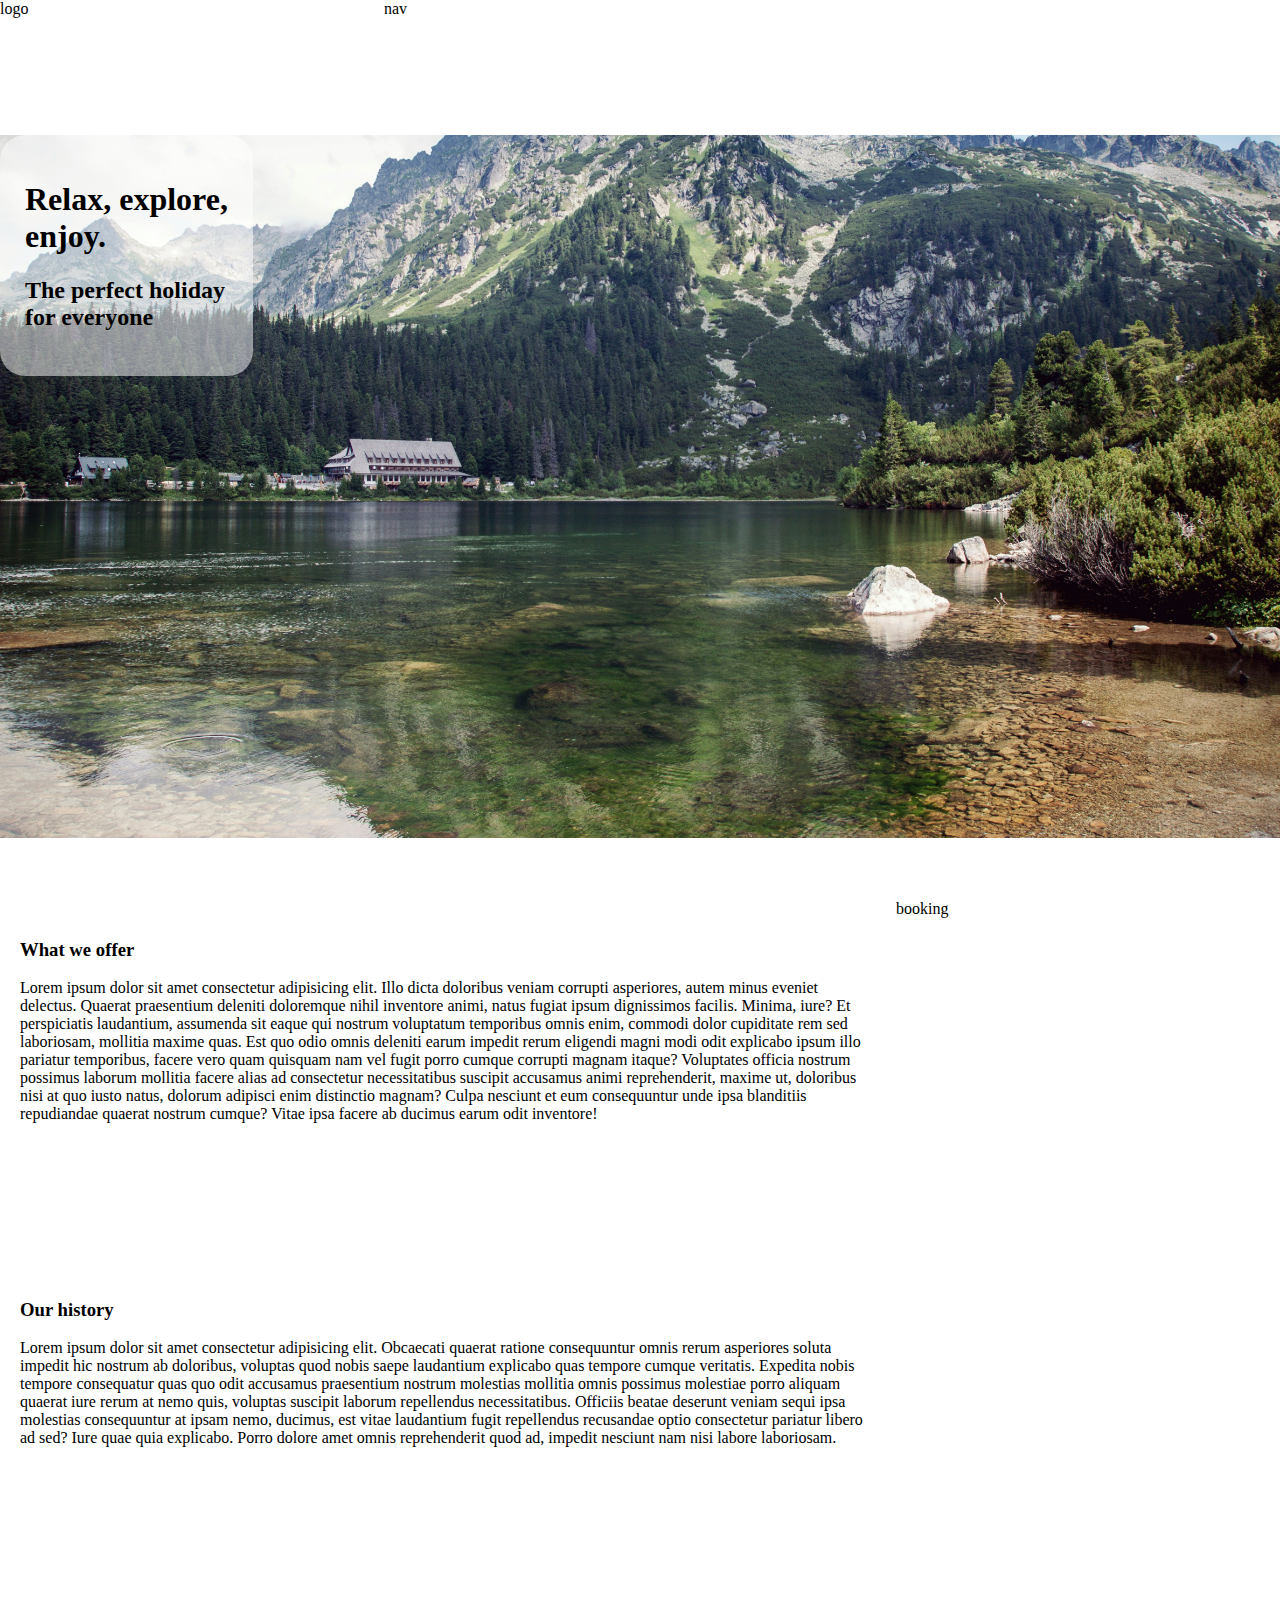
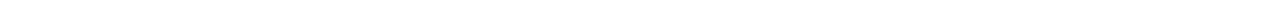
==== index.html @ fcab6490 "vecka 11 lektion" ====
<!DOCTYPE html>
<html lang="en">
<head>
  <meta charset="UTF-8">
  <meta name="viewport" content="width=device-width, initial-scale=1.0">
  <title>Document</title>

  <link rel="stylesheet" href="./css/general.css">
  <link rel="stylesheet" href="./css/index_grid.css">
</head>
<body>
  <main id="grid">
    <header id="hed">
      logo
    </header>

    <nav id="nav">
      nav
    </nav>

    <section id="sec">
      <article>
        <h1>Relax, explore,<br>enjoy.</h1>
        <h2>The perfect holiday<br>for everyone</h2>
      </article>
    </section>

    <article id="ar1">
      <h3>What we offer</h3>
      <p>Lorem ipsum dolor sit amet consectetur adipisicing elit. Illo dicta doloribus veniam corrupti asperiores, autem minus eveniet delectus. Quaerat praesentium deleniti doloremque nihil inventore animi, natus fugiat ipsum dignissimos facilis. Minima, iure? Et perspiciatis laudantium, assumenda sit eaque qui nostrum voluptatum temporibus omnis enim, commodi dolor cupiditate rem sed laboriosam, mollitia maxime quas. Est quo odio omnis deleniti earum impedit rerum eligendi magni modi odit explicabo ipsum illo pariatur temporibus, facere vero quam quisquam nam vel fugit porro cumque corrupti magnam itaque? Voluptates officia nostrum possimus laborum mollitia facere alias ad consectetur necessitatibus suscipit accusamus animi reprehenderit, maxime ut, doloribus nisi at quo iusto natus, dolorum adipisci enim distinctio magnam? Culpa nesciunt et eum consequuntur unde ipsa blanditiis repudiandae quaerat nostrum cumque? Vitae ipsa facere ab ducimus earum odit inventore!</p>
    </article>

    <article id="ar2">
      <h3>Our history</h3>
      <p>Lorem ipsum dolor sit amet consectetur adipisicing elit. Obcaecati quaerat ratione consequuntur omnis rerum asperiores soluta impedit hic nostrum ab doloribus, voluptas quod nobis saepe laudantium explicabo quas tempore cumque veritatis. Expedita nobis tempore consequatur quas quo odit accusamus praesentium nostrum molestias mollitia omnis possimus molestiae porro aliquam quaerat iure rerum at nemo quis, voluptas suscipit laborum repellendus necessitatibus. Officiis beatae deserunt veniam sequi ipsa molestias consequuntur at ipsam nemo, ducimus, est vitae laudantium fugit repellendus recusandae optio consectetur pariatur libero ad sed? Iure quae quia explicabo. Porro dolore amet omnis reprehenderit quod ad, impedit nesciunt nam nisi labore laboriosam.</p>
    </article>

    <aside id="asi">
      booking
    </aside>
  </main>
</body>
</html>
---- css/general.css ----
body {
    margin: 0px;
}

/*Hide scrollbar for IE, Edge and Firefox*/
html {
    -ms-overflow-style: none;/*Internet Explorer and Edge*/
    scrollbar-width: none;/*Firefox*/
}

/*Hide scrollbar for Chrome, Safari and Opera GX*/
html::-webkit-scrollbar {
    display: none;
}

h1 {
    font-size: xx-large;
    font-weight: 800;
}

h2 {
    font-size: x-large;
    font-weight: 600;
}

#hed {
    grid-area: hed;
}

#nav {
    grid-area: nav;
}
---- css/index_grid.css ----
#sec {
    grid-area: sec;
    background: url(../img/home.jpg) no-repeat;    
    background-size: cover;
    background-position: 0px -150px;
}

#sec article {
    width: fit-content;
    height: fit-content;
    padding: 25px;

    background-color: rgba(255, 255, 255, 0.5);
    border-radius: 25px;
}

#ar1 {
    grid-area: ar1;
    padding: 20px;
}

#ar2 {
    grid-area: ar2;
    padding: 20px;
}

#asi {
    grid-area: asi;
}


@media screen and (min-width: 501px) {
    #grid {
        display: grid;
        grid-template-columns: 30vw 1fr 30vw;
        grid-template-rows: 15vh 85vh 40vh 40vh;
        grid-template-areas:
        'hed nav nav'
        'sec sec sec'
        'ar1 ar1 asi'
        'ar2 ar2 asi';
    }
}
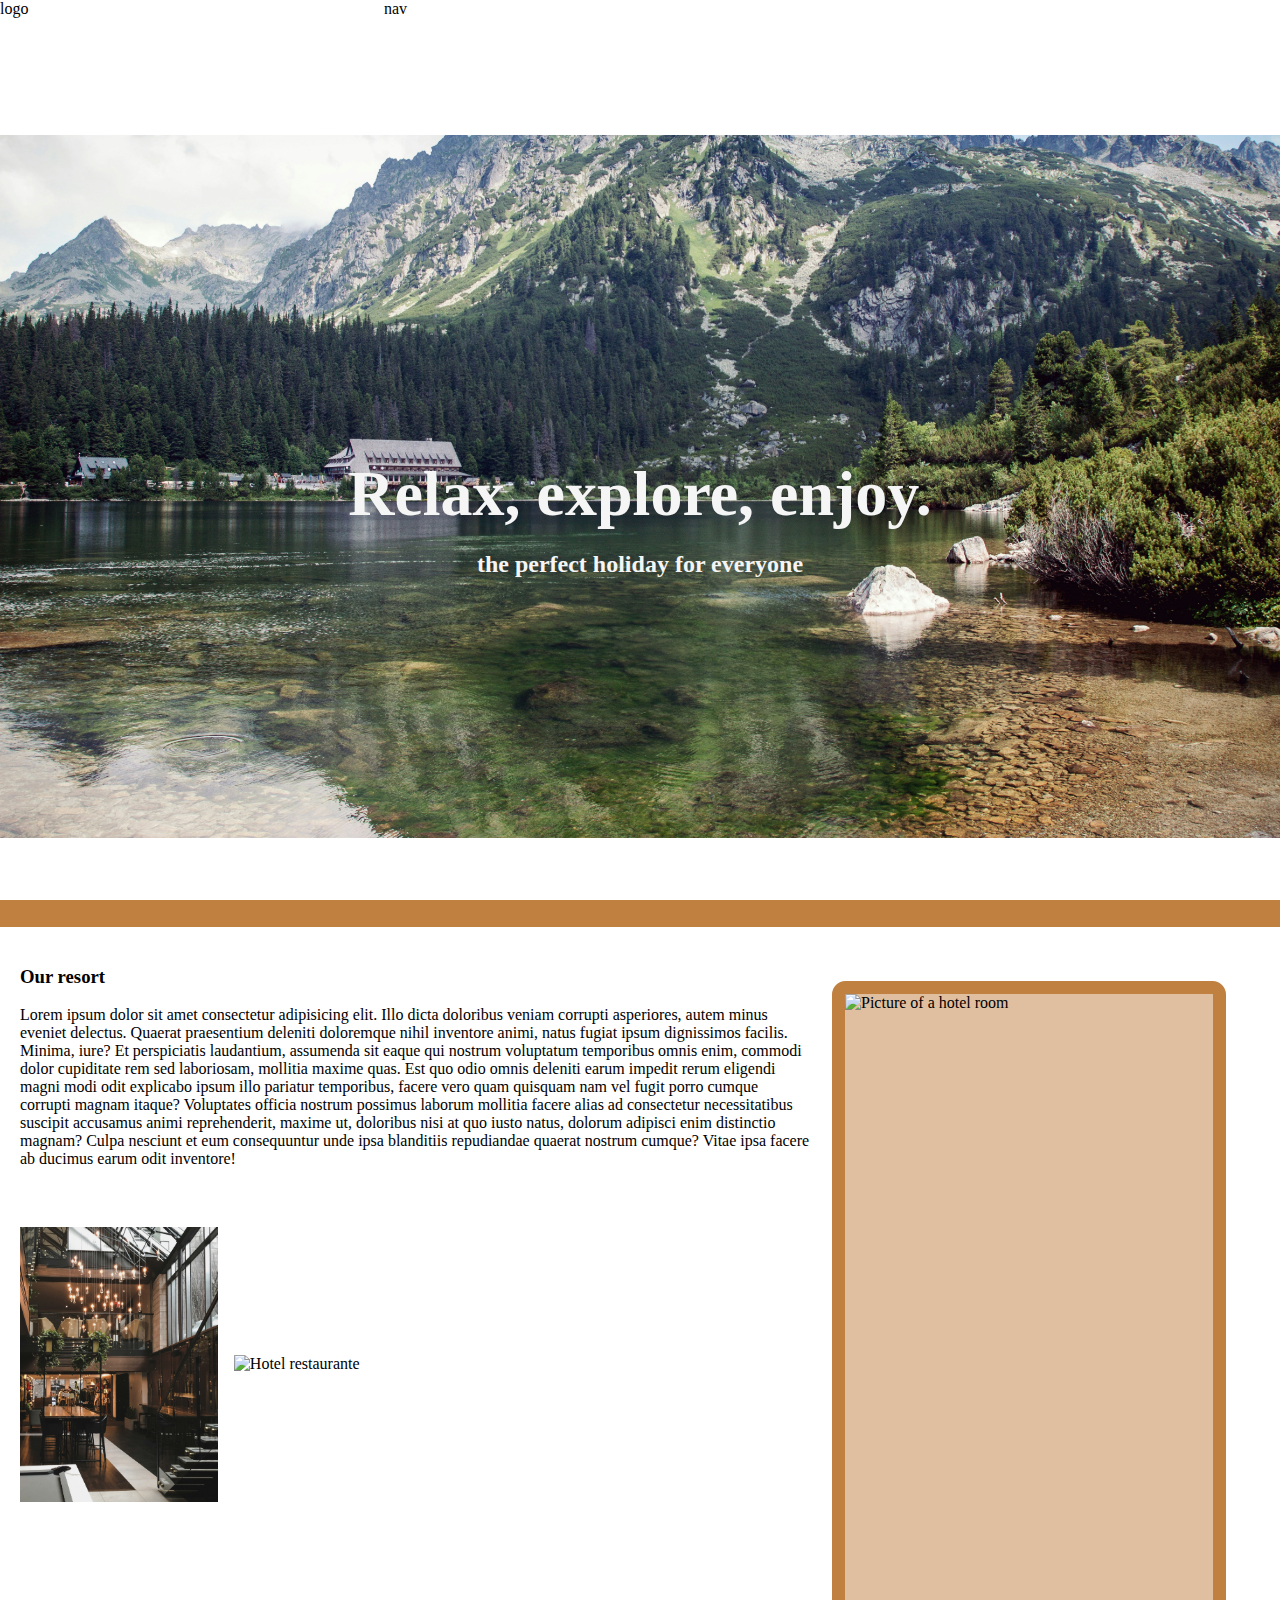
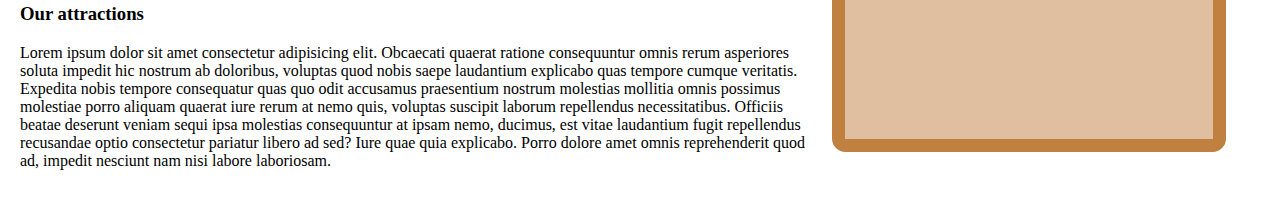
==== commit c8803e01: "vecka 12 lektion" ====
--- a/index.html
+++ b/index.html
@@ -19,24 +19,26 @@
     </nav>
 
     <section id="sec">
-      <article>
-        <h1>Relax, explore,<br>enjoy.</h1>
-        <h2>The perfect holiday<br>for everyone</h2>
-      </article>
+      <h1>Relax, explore, enjoy.</h1>
+      <h2>the perfect holiday for everyone</h2>
     </section>
 
     <article id="ar1">
-      <h3>What we offer</h3>
+      <h3>Our resort</h3>
       <p>Lorem ipsum dolor sit amet consectetur adipisicing elit. Illo dicta doloribus veniam corrupti asperiores, autem minus eveniet delectus. Quaerat praesentium deleniti doloremque nihil inventore animi, natus fugiat ipsum dignissimos facilis. Minima, iure? Et perspiciatis laudantium, assumenda sit eaque qui nostrum voluptatum temporibus omnis enim, commodi dolor cupiditate rem sed laboriosam, mollitia maxime quas. Est quo odio omnis deleniti earum impedit rerum eligendi magni modi odit explicabo ipsum illo pariatur temporibus, facere vero quam quisquam nam vel fugit porro cumque corrupti magnam itaque? Voluptates officia nostrum possimus laborum mollitia facere alias ad consectetur necessitatibus suscipit accusamus animi reprehenderit, maxime ut, doloribus nisi at quo iusto natus, dolorum adipisci enim distinctio magnam? Culpa nesciunt et eum consequuntur unde ipsa blanditiis repudiandae quaerat nostrum cumque? Vitae ipsa facere ab ducimus earum odit inventore!</p>
+      <section>
+        <img src="img/hotel_reception.jpg" alt="Hotel reception" id="hotel_reception_img">
+        <img src="img/hotel_restaurante.jpg" alt="Hotel restaurante" id="hotel_restaurante_img">
+      </section>
     </article>
 
     <article id="ar2">
-      <h3>Our history</h3>
+      <h3>Our attractions</h3>
       <p>Lorem ipsum dolor sit amet consectetur adipisicing elit. Obcaecati quaerat ratione consequuntur omnis rerum asperiores soluta impedit hic nostrum ab doloribus, voluptas quod nobis saepe laudantium explicabo quas tempore cumque veritatis. Expedita nobis tempore consequatur quas quo odit accusamus praesentium nostrum molestias mollitia omnis possimus molestiae porro aliquam quaerat iure rerum at nemo quis, voluptas suscipit laborum repellendus necessitatibus. Officiis beatae deserunt veniam sequi ipsa molestias consequuntur at ipsam nemo, ducimus, est vitae laudantium fugit repellendus recusandae optio consectetur pariatur libero ad sed? Iure quae quia explicabo. Porro dolore amet omnis reprehenderit quod ad, impedit nesciunt nam nisi labore laboriosam.</p>
     </article>
 
     <aside id="asi">
-      booking
+      <img src="img/hotel_room.jpg" alt="Picture of a hotel room">
     </aside>
   </main>
 </body>
--- a/css/general.css
+++ b/css/general.css
@@ -13,9 +13,13 @@
     display: none;
 }
 
+img {
+    width: 100%;
+}
+
 h1 {
-    font-size: xx-large;
-    font-weight: 800;
+    font-size: 5vw;
+    font-weight: 3vw;
 }
 
 h2 {
--- a/css/index_grid.css
+++ b/css/index_grid.css
@@ -1,22 +1,43 @@
 #sec {
     grid-area: sec;
+    display: flex;
+    flex-direction: column;
+    align-items: center;
+    justify-content: center;
     background: url(../img/home.jpg) no-repeat;    
     background-size: cover;
     background-position: 0px -150px;
+    
+    border: 0px;
+    border-bottom: 3vh;
+    border-color: rgb(191, 128, 64);
+    border-style: solid;
 }
 
-#sec article {
-    width: fit-content;
-    height: fit-content;
-    padding: 25px;
-
-    background-color: rgba(255, 255, 255, 0.5);
-    border-radius: 25px;
+#sec h1, #sec h2 {
+    color: whitesmoke;
+    margin: 10px;
 }
 
 #ar1 {
     grid-area: ar1;
     padding: 20px;
+}
+
+#ar1 section {
+    display: flex;
+    height: 40vh;
+    justify-content: space-between;
+    align-items: center;
+    overflow-y: hidden;
+}
+
+#hotel_reception_img {
+    width: 25%;
+}
+
+#hotel_restaurante_img {
+    width: 73%;
 }
 
 #ar2 {
@@ -26,14 +47,22 @@
 
 #asi {
     grid-area: asi;
+    
+    border-color: rgb(191, 128, 64);
+    border-width: 1.5vh;
+    border-style: solid;
+    border-radius: 1.5vh;
+
+    margin: 6vh 6vh 6vh 0px;
+    background-color: rgb(223, 191, 159);
 }
 
 
 @media screen and (min-width: 501px) {
     #grid {
         display: grid;
-        grid-template-columns: 30vw 1fr 30vw;
-        grid-template-rows: 15vh 85vh 40vh 40vh;
+        grid-template-columns: 30vw 1fr 35vw;
+        grid-template-rows: 15vh 88vh auto auto;
         grid-template-areas:
         'hed nav nav'
         'sec sec sec'
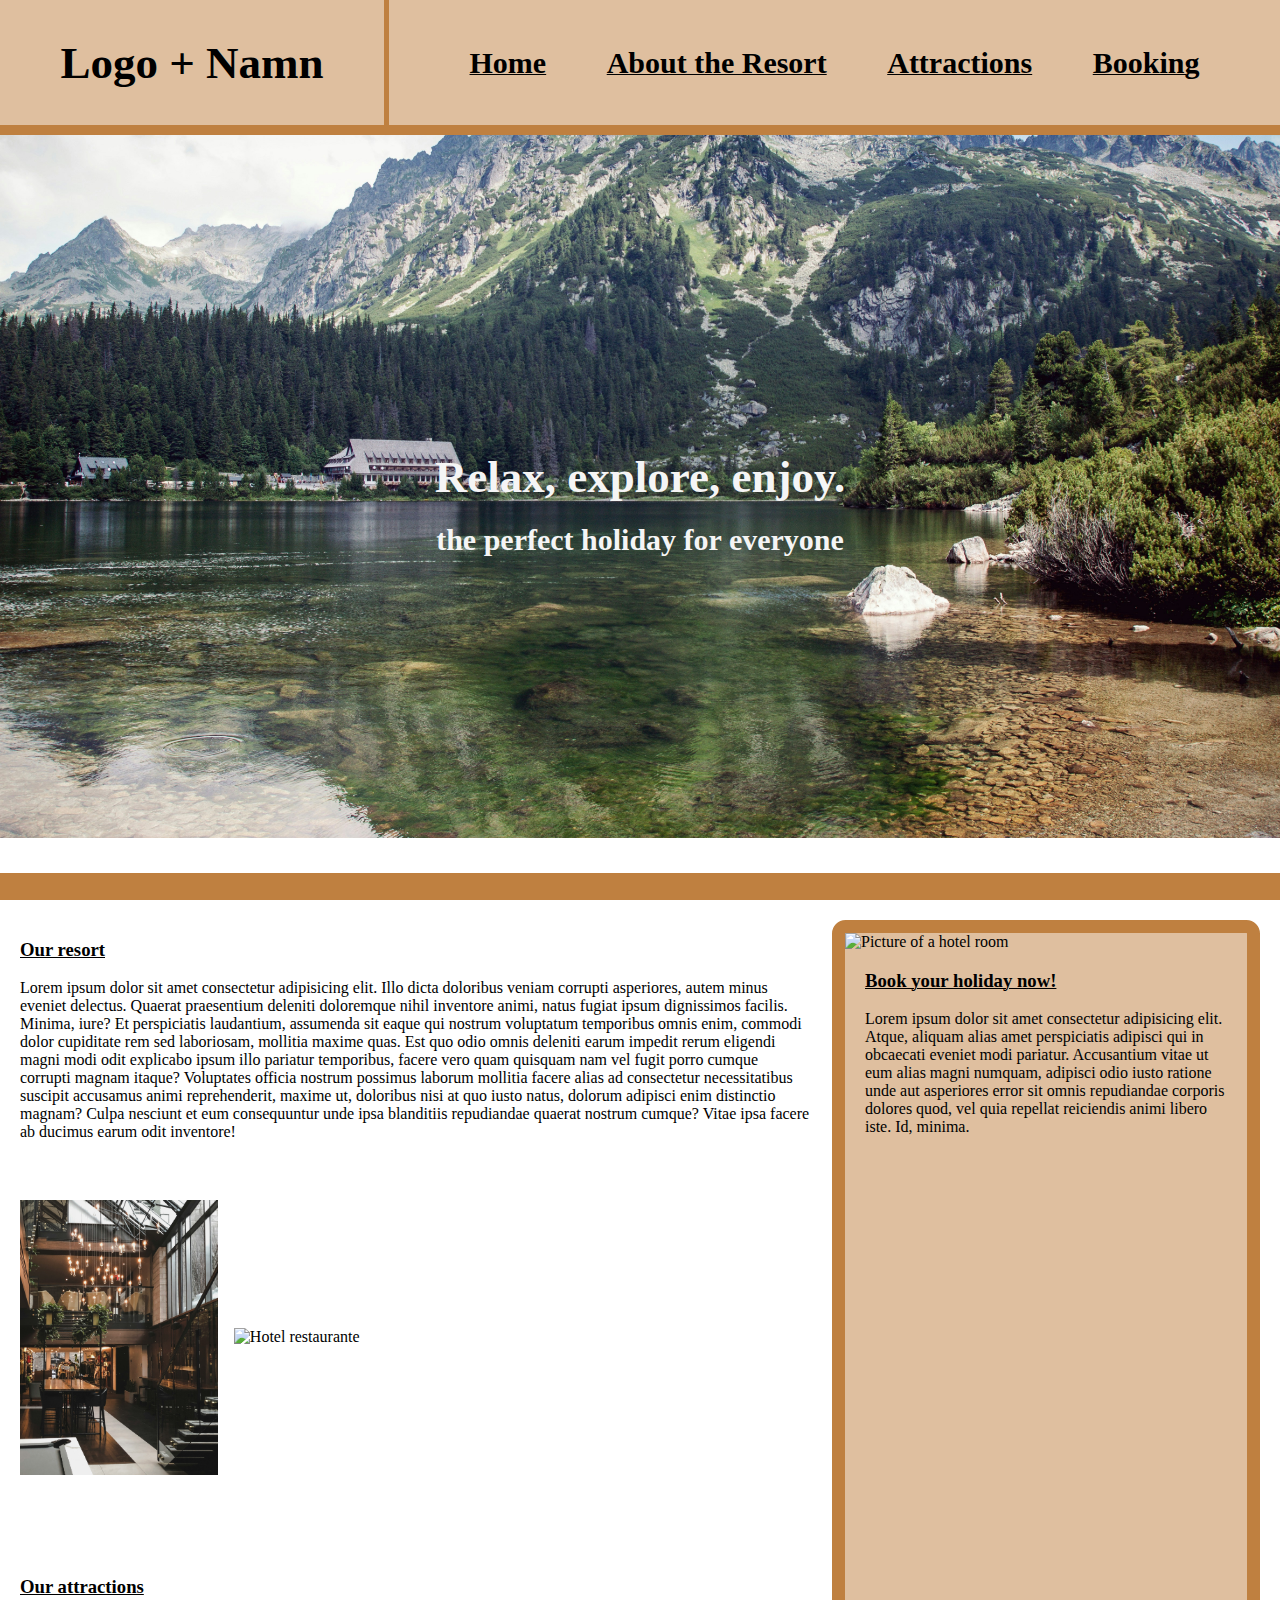
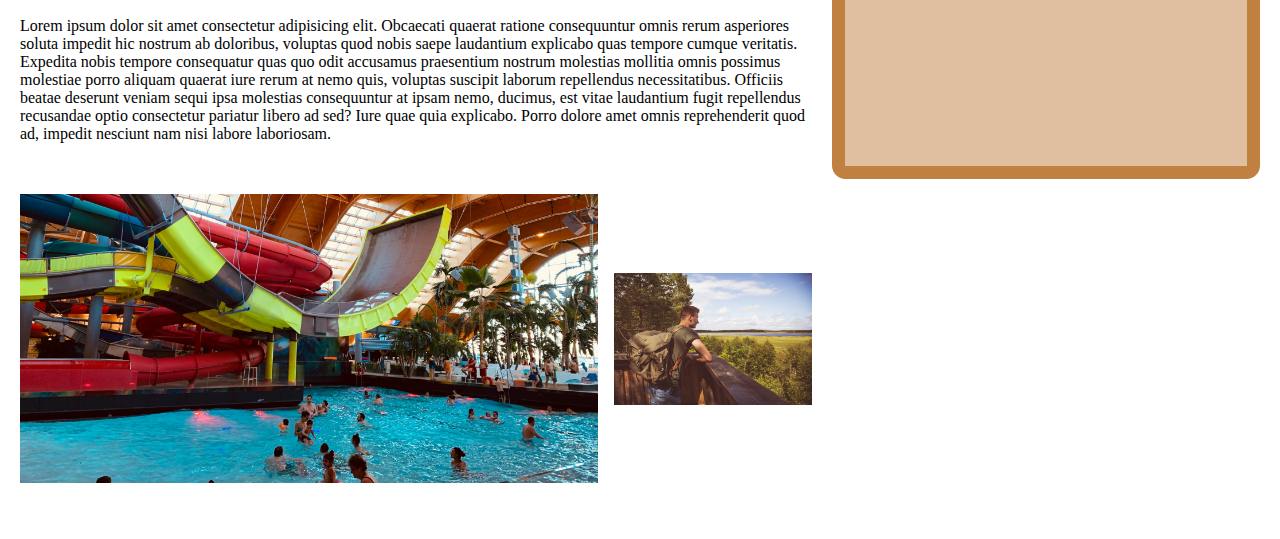
==== commit e22864cf: "Onsdag v.13" ====
--- a/index.html
+++ b/index.html
@@ -3,7 +3,10 @@
 <head>
   <meta charset="UTF-8">
   <meta name="viewport" content="width=device-width, initial-scale=1.0">
-  <title>Document</title>
+  <title>Home</title>
+
+  <link rel="stylesheet" href="https://fonts.googleapis.com/css2?family=Material+Symbols+Outlined:opsz,wght,FILL,GRAD@20..48,100..700,0..1,-50..200&"/>
+  <link rel="stylesheet" href="https://fonts.googleapis.com/css2?family=Material+Symbols+Outlined:opsz,wght,FILL,GRAD@20..48,100..700,0..1,-50..200&"/>
 
   <link rel="stylesheet" href="./css/general.css">
   <link rel="stylesheet" href="./css/index_grid.css">
@@ -11,11 +14,18 @@
 <body>
   <main id="grid">
     <header id="hed">
-      logo
+      <button id="nav_button">
+        <span class="material-symbols-outlined" id="icon_1">menu</span>
+        <span class="material-symbols-outlined" id="icon_2">close</span>
+      </button>
+      <a href="index.html"><h1>Logo + Namn</h1></a>
     </header>
 
     <nav id="nav">
-      nav
+      <a href="index.html"><h2>Home</h2></a>
+      <a href="about.html"><h2>About the Resort</h2></a>
+      <a href="attractions.html"><h2>Attractions</h2></a>
+      <a href="booking.html"><h2>Booking</h2></a>
     </nav>
 
     <section id="sec">
@@ -24,22 +34,42 @@
     </section>
 
     <article id="ar1">
-      <h3>Our resort</h3>
+      <a href="about.html"><h3>Our resort</h3></a>
       <p>Lorem ipsum dolor sit amet consectetur adipisicing elit. Illo dicta doloribus veniam corrupti asperiores, autem minus eveniet delectus. Quaerat praesentium deleniti doloremque nihil inventore animi, natus fugiat ipsum dignissimos facilis. Minima, iure? Et perspiciatis laudantium, assumenda sit eaque qui nostrum voluptatum temporibus omnis enim, commodi dolor cupiditate rem sed laboriosam, mollitia maxime quas. Est quo odio omnis deleniti earum impedit rerum eligendi magni modi odit explicabo ipsum illo pariatur temporibus, facere vero quam quisquam nam vel fugit porro cumque corrupti magnam itaque? Voluptates officia nostrum possimus laborum mollitia facere alias ad consectetur necessitatibus suscipit accusamus animi reprehenderit, maxime ut, doloribus nisi at quo iusto natus, dolorum adipisci enim distinctio magnam? Culpa nesciunt et eum consequuntur unde ipsa blanditiis repudiandae quaerat nostrum cumque? Vitae ipsa facere ab ducimus earum odit inventore!</p>
       <section>
-        <img src="img/hotel_reception.jpg" alt="Hotel reception" id="hotel_reception_img">
-        <img src="img/hotel_restaurante.jpg" alt="Hotel restaurante" id="hotel_restaurante_img">
+        <div class="article_image_2">
+          <img src="img/hotel_reception.jpg" alt="Hotel reception">
+        </div>
+        <div class="article_image_1">
+          <img src="img/hotel_restaurante.jpg" alt="Hotel restaurante">
+        </div>
       </section>
     </article>
 
     <article id="ar2">
-      <h3>Our attractions</h3>
+      <a href="attractions.html"><h3>Our attractions</h3></a>
       <p>Lorem ipsum dolor sit amet consectetur adipisicing elit. Obcaecati quaerat ratione consequuntur omnis rerum asperiores soluta impedit hic nostrum ab doloribus, voluptas quod nobis saepe laudantium explicabo quas tempore cumque veritatis. Expedita nobis tempore consequatur quas quo odit accusamus praesentium nostrum molestias mollitia omnis possimus molestiae porro aliquam quaerat iure rerum at nemo quis, voluptas suscipit laborum repellendus necessitatibus. Officiis beatae deserunt veniam sequi ipsa molestias consequuntur at ipsam nemo, ducimus, est vitae laudantium fugit repellendus recusandae optio consectetur pariatur libero ad sed? Iure quae quia explicabo. Porro dolore amet omnis reprehenderit quod ad, impedit nesciunt nam nisi labore laboriosam.</p>
+      <section>
+        <div class="article_image_1">
+          <img src="img/water_park.jpg" alt="water park">
+        </div>
+        <div class="article_image_2">
+          <img src="img/hike.jpg" alt="people hiking">
+        </div>
+      </section>
     </article>
 
-    <aside id="asi">
+    <aside id="i_asi">
       <img src="img/hotel_room.jpg" alt="Picture of a hotel room">
+      <a href="booking.html"><h3>Book your holiday now!</h3></a>
+      <p>Lorem ipsum dolor sit amet consectetur adipisicing elit. Atque, aliquam alias amet perspiciatis adipisci qui in obcaecati eveniet modi pariatur. Accusantium vitae ut eum alias magni numquam, adipisci odio iusto ratione unde aut asperiores error sit omnis repudiandae corporis dolores quod, vel quia repellat reiciendis animi libero iste. Id, minima.</p>
     </aside>
+
+    <button open="false" id="aside_button"><h3>Booking</h3></button>
+
+    <div id="shadow"></div>
   </main>
+
+  <script src="/js/main.js"></script>
 </body>
 </html>--- a/css/general.css
+++ b/css/general.css
@@ -18,19 +18,159 @@
 }
 
 h1 {
-    font-size: 5vw;
-    font-weight: 3vw;
+    font-weight: 800;
 }
 
 h2 {
-    font-size: x-large;
     font-weight: 600;
+}
+
+a {
+    display: block;
+    width: fit-content;
+    height: fit-content;
+    color: black;
+    text-decoration: underline 1px;
+}
+
+a:hover {
+    text-shadow: 0px 0px 25px black;
+}
+
+button {
+    color: black;
+    border: 0px;
+    border-radius: 0px;
+    background-color: transparent;
 }
 
 #hed {
     grid-area: hed;
+    display: flex;
+    justify-content: center;
+    align-items: center;
+    
+    padding: 20px;
+    background-color: rgb(223, 191, 159);
+}
+
+#hed a {
+    text-decoration: none;
+}
+
+#hed a:hover {
+    text-shadow: none;
 }
 
 #nav {
-    grid-area: nav;
+    display: flex;
+    justify-content: space-evenly;
+    align-items: center;
+
+    background-color: rgb(223, 191, 159);
+}
+
+nav a:hover {
+    /* text-shadow: 0px 0px 35px black; */
+    font-size: +10px;
+}
+
+@media screen and (max-width: 500px) {
+    h1 {
+        font-size: 25px;
+    }
+
+    h2 {
+        font-size: 15px;
+    }
+
+    #hed {
+        position: sticky;
+        top: 0px;
+        z-index: 2;
+        
+        border-width: 0px;
+        border-bottom: 5px;
+        border-style: solid;
+        border-color: rgb(191, 128, 64);
+    }
+
+    #nav {
+        position: fixed;
+        top: calc(5vh - 5px);
+        z-index: 1;
+        width: 100vw;
+        height: 5vh;
+        
+        border-width: 0px;
+        border-bottom: 5px;
+        border-style: solid;
+        border-color: rgb(191, 128, 64);
+
+        transition: top 0.3s;
+    }
+
+    #nav[open] {
+        top: 10vh;
+    }
+
+    #nav_button {
+        position: absolute;
+        left: 15px;
+        height: 32px;
+        width: 32px;
+        padding: 0px;
+    }
+
+    #nav_button span {
+        font-size: 32px;
+    }
+
+    #icon_1 {
+        display: inherit;
+    }
+
+    #icon_1[nav_open] {
+        display: none;
+    }
+
+    #icon_2 {
+        display: none;
+    }
+
+    #icon_2[nav_open] {
+        display: inherit;
+    }
+}
+
+@media screen and (min-width: 501px) {
+    h1 {
+        font-size: 45px;
+    }
+
+    h2 {
+        font-size: 30px;
+    }
+
+    #hed {
+        border-width: 0px;
+        border-bottom: 10px;
+        border-style: solid;
+        border-color: rgb(191, 128, 64);
+    }
+
+    #nav {
+        grid-area: nav;
+        padding: 20px;
+
+        border-width: 0px;
+        border-bottom: 10px;
+        border-left: 5px;
+        border-style: solid;
+        border-color: rgb(191, 128, 64);
+    }
+
+    #nav_button, #shadow {
+        display: none;
+    }
 }--- a/css/index_grid.css
+++ b/css/index_grid.css
@@ -3,10 +3,7 @@
     display: flex;
     flex-direction: column;
     align-items: center;
-    justify-content: center;
     background: url(../img/home.jpg) no-repeat;    
-    background-size: cover;
-    background-position: 0px -150px;
     
     border: 0px;
     border-bottom: 3vh;
@@ -24,49 +21,167 @@
     padding: 20px;
 }
 
-#ar1 section {
-    display: flex;
-    height: 40vh;
-    justify-content: space-between;
-    align-items: center;
-    overflow-y: hidden;
-}
-
-#hotel_reception_img {
-    width: 25%;
-}
-
-#hotel_restaurante_img {
-    width: 73%;
-}
-
 #ar2 {
     grid-area: ar2;
     padding: 20px;
 }
 
-#asi {
-    grid-area: asi;
+.article_image_1, .article_image_2 {
+    display: flex;
+    height: 100%;
+    border-radius: 10px;
+    overflow-y: hidden;
+    align-items: center;
+}
+
+#i_asi {
+    top: 20px;
+    background-color: rgb(223, 191, 159);
     
     border-color: rgb(191, 128, 64);
     border-width: 1.5vh;
     border-style: solid;
-    border-radius: 1.5vh;
-
-    margin: 6vh 6vh 6vh 0px;
-    background-color: rgb(223, 191, 159);
 }
 
+#i_asi p, #i_asi a {
+    display: block;
+    margin: 0px 20px 0px 20px;
+    margin-block-start: 10px;
+    margin-block-end: 10px;
+}
+
+@media screen and (max-width: 500px) {
+    #grid {
+        display: grid;
+        grid-template-columns: 100vw;
+        grid-template-rows: 10vh 50vh 20px auto auto;
+        grid-template-areas:
+        'hed'
+        'sec'
+        'aside_button'
+        'ar1'
+        'ar2';
+    }
+
+    #sec {
+        background-size: auto 100%;
+        
+        padding: 35% 0px 45% 0px;
+        justify-content: space-between;
+    }
+
+    #ar1 section, #ar2 section {
+        height: fit-content;
+    }
+
+    .article_image_1 {
+        width: 100%;
+    }
+    
+    .article_image_2 {
+        display: none;
+    }
+
+    #i_asi {
+        position: fixed;
+        right: -80vw;
+        z-index: 4;
+        
+        height: fit-content;
+        width: 65vw;
+        border-bottom-left-radius: 1.5vh;
+        border-top-left-radius: 1.5vh;
+
+        transition: right 0.3s;
+    }
+
+    #aside_button {
+        grid-area: aside_button;
+        display: flex;
+        justify-self: end;
+        position: sticky;
+        top: calc(10vh + 20px);
+        margin-top: 20px;
+        margin-right: 0vw;
+
+        height: fit-content;
+        padding: 0px 1em 0px 1.585em;
+        border-top-left-radius: 1.585em;
+        border-bottom-left-radius: 1.585em;
+        background-color: rgb(223, 191, 159);
+
+        border: 3px;
+        border-right: 0px;
+        border-style: solid;
+        border-color: rgb(191, 128, 64);
+
+        transition: top 0.3s;
+    }
+
+    #aside_button:active {
+        background-color: rgb(191, 128, 64);
+    }
+
+    #aside_button[nav_open] {
+        top: calc(15vh + 25px);
+    }
+
+    #shadow {
+        height: 100vh;
+        width: 100vw;
+        position: fixed;
+        right: -100vw;
+        z-index: 3;
+        background-color: rgba(0, 0, 0, 0.5);
+    }
+
+    #i_asi[open], #shadow[open] {
+        right: 0vw;
+    }
+}
 
 @media screen and (min-width: 501px) {
     #grid {
         display: grid;
         grid-template-columns: 30vw 1fr 35vw;
-        grid-template-rows: 15vh 88vh auto auto;
+        grid-template-rows: 15vh 85vh auto auto;
         grid-template-areas:
         'hed nav nav'
         'sec sec sec'
         'ar1 ar1 asi'
         'ar2 ar2 asi';
     }
+
+    #sec {
+        background-size: cover;
+        background-position: 0px -150px;
+
+        justify-content: center;
+    }
+
+    #ar1 section, #ar2 section {
+        display: flex;
+        height: 40vh;
+        justify-content: space-between;
+    }
+
+    .article_image_1 {
+        width: 73%;
+    }
+    
+    .article_image_2 {
+        width: 25%;
+    }
+
+    #i_asi {
+        grid-area: asi;
+        position: sticky;
+        height: calc(97vh - 40px);
+        margin: 20px 20px 20px 0px;
+        border-radius: 1.5vh;
+    }
+
+    #aside_button, #shadow {
+        display: none;
+    }
 }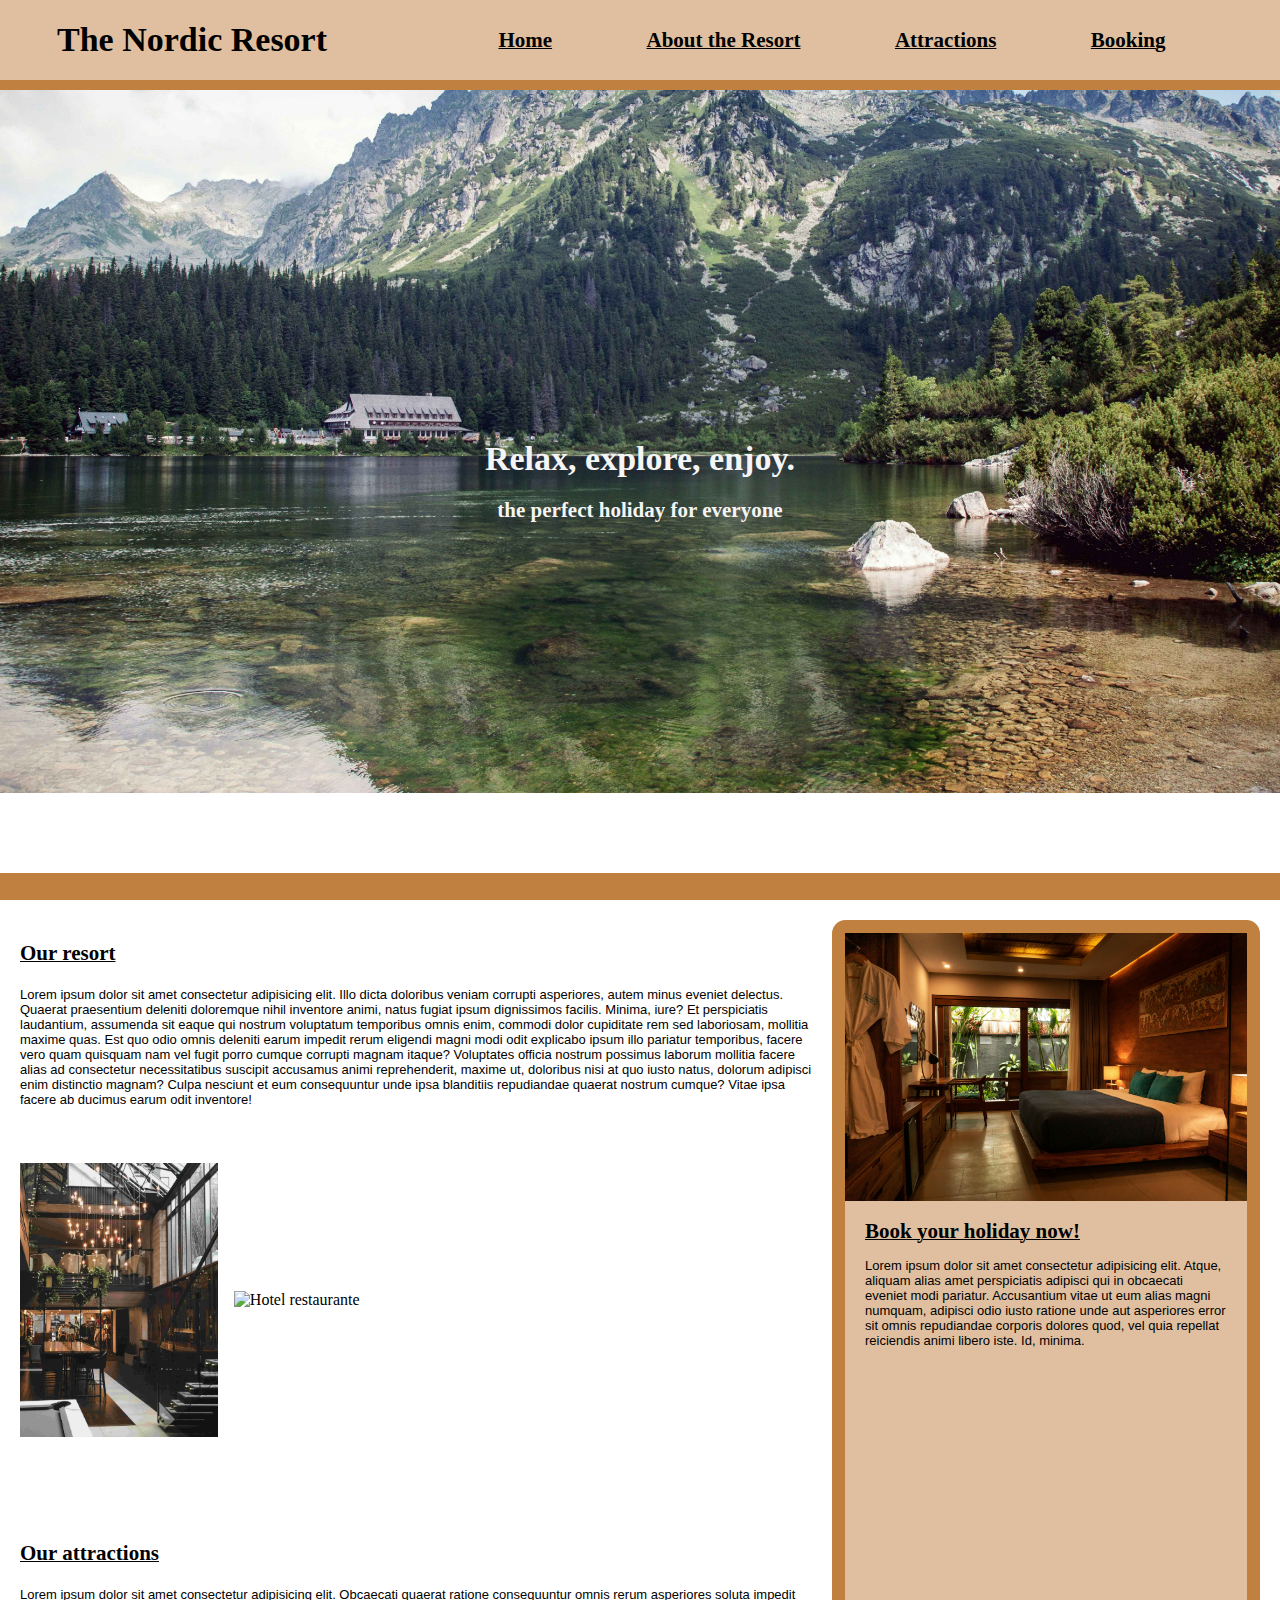
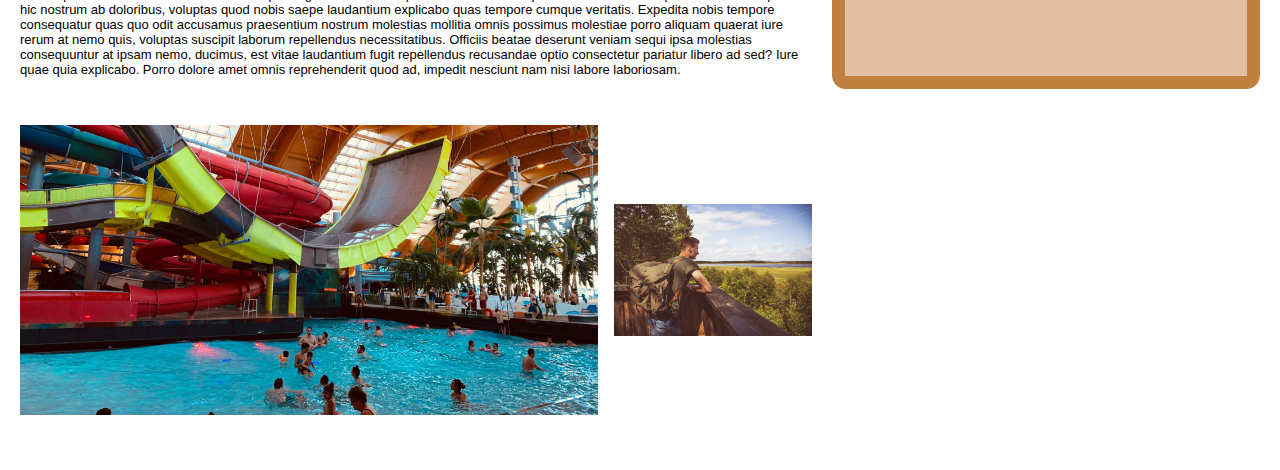
==== commit bf2c6859: "Inlämning" ====
--- a/index.html
+++ b/index.html
@@ -18,7 +18,7 @@
         <span class="material-symbols-outlined" id="icon_1">menu</span>
         <span class="material-symbols-outlined" id="icon_2">close</span>
       </button>
-      <a href="index.html"><h1>Logo + Namn</h1></a>
+      <a href="index.html"><h1>The Nordic Resort</h1></a>
     </header>
 
     <nav id="nav">
@@ -59,13 +59,13 @@
       </section>
     </article>
 
-    <aside id="i_asi">
-      <img src="img/hotel_room.jpg" alt="Picture of a hotel room">
+    <aside id="asi">
+      <img src="img/hotel_room_1.jpg" alt="Picture of a hotel room">
       <a href="booking.html"><h3>Book your holiday now!</h3></a>
       <p>Lorem ipsum dolor sit amet consectetur adipisicing elit. Atque, aliquam alias amet perspiciatis adipisci qui in obcaecati eveniet modi pariatur. Accusantium vitae ut eum alias magni numquam, adipisci odio iusto ratione unde aut asperiores error sit omnis repudiandae corporis dolores quod, vel quia repellat reiciendis animi libero iste. Id, minima.</p>
     </aside>
 
-    <button open="false" id="aside_button"><h3>Booking</h3></button>
+    <button id="aside_button"><h2>Booking</h2></button>
 
     <div id="shadow"></div>
   </main>
--- a/css/general.css
+++ b/css/general.css
@@ -1,6 +1,6 @@
-body {
-    margin: 0px;
-}
+/*---------------------------------------------------------------*/
+
+/*  Koden är tagen från W3 schools (https://www.w3schools.com/howto/howto_css_hide_scrollbars.asp)*/
 
 /*Hide scrollbar for IE, Edge and Firefox*/
 html {
@@ -11,6 +11,12 @@
 /*Hide scrollbar for Chrome, Safari and Opera GX*/
 html::-webkit-scrollbar {
     display: none;
+}
+
+/*----------------------------------------------------------------*/
+
+body {
+    margin: 0px;
 }
 
 img {
@@ -25,6 +31,19 @@
     font-weight: 600;
 }
 
+h3 {
+    font-size: 21px;
+}
+
+h1, h2, h3 {
+    font-family: Georgia, 'Times New Roman', Times, serif;
+}
+
+p, li {
+    font-family: Arial, Helvetica, sans-serif;
+    font-size: 13px;
+}
+
 a {
     display: block;
     width: fit-content;
@@ -34,7 +53,7 @@
 }
 
 a:hover {
-    text-shadow: 0px 0px 25px black;
+    text-decoration: underline 2.5px;
 }
 
 button {
@@ -42,10 +61,14 @@
     border: 0px;
     border-radius: 0px;
     background-color: transparent;
+    cursor: pointer;
 }
 
 #hed {
-    grid-area: hed;
+    position: fixed;
+    z-index: 2;
+    box-sizing: border-box;
+
     display: flex;
     justify-content: center;
     align-items: center;
@@ -58,11 +81,11 @@
     text-decoration: none;
 }
 
-#hed a:hover {
-    text-shadow: none;
-}
+#nav {
+    position: fixed;
+    z-index: 1;
+    box-sizing: border-box;
 
-#nav {
     display: flex;
     justify-content: space-evenly;
     align-items: center;
@@ -70,24 +93,18 @@
     background-color: rgb(223, 191, 159);
 }
 
-nav a:hover {
-    /* text-shadow: 0px 0px 35px black; */
-    font-size: +10px;
-}
-
 @media screen and (max-width: 500px) {
     h1 {
-        font-size: 25px;
+        font-size: 21px;
     }
 
     h2 {
-        font-size: 15px;
+        font-size: 13px;
     }
 
     #hed {
-        position: sticky;
-        top: 0px;
-        z-index: 2;
+        height: 10vh;
+        width: 100vw;
         
         border-width: 0px;
         border-bottom: 5px;
@@ -96,9 +113,7 @@
     }
 
     #nav {
-        position: fixed;
         top: calc(5vh - 5px);
-        z-index: 1;
         width: 100vw;
         height: 5vh;
         
@@ -145,14 +160,17 @@
 
 @media screen and (min-width: 501px) {
     h1 {
-        font-size: 45px;
+        font-size: 34px;
     }
 
     h2 {
-        font-size: 30px;
+        font-size: 21px;
     }
 
     #hed {
+        height: 10vh;
+        width: 30vw;
+
         border-width: 0px;
         border-bottom: 10px;
         border-style: solid;
@@ -160,12 +178,13 @@
     }
 
     #nav {
-        grid-area: nav;
+        height: 10vh;
+        width: 70vw;
+        left: 30vw;
         padding: 20px;
 
         border-width: 0px;
         border-bottom: 10px;
-        border-left: 5px;
         border-style: solid;
         border-color: rgb(191, 128, 64);
     }
--- a/css/index_grid.css
+++ b/css/index_grid.css
@@ -34,8 +34,7 @@
     align-items: center;
 }
 
-#i_asi {
-    top: 20px;
+#asi {
     background-color: rgb(223, 191, 159);
     
     border-color: rgb(191, 128, 64);
@@ -43,11 +42,11 @@
     border-style: solid;
 }
 
-#i_asi p, #i_asi a {
+#asi p, #asi a {
     display: block;
     margin: 0px 20px 0px 20px;
-    margin-block-start: 10px;
-    margin-block-end: 10px;
+    margin-block-start: -7px;
+    margin-block-end: 0px;
 }
 
 @media screen and (max-width: 500px) {
@@ -56,7 +55,7 @@
         grid-template-columns: 100vw;
         grid-template-rows: 10vh 50vh 20px auto auto;
         grid-template-areas:
-        'hed'
+        '.'
         'sec'
         'aside_button'
         'ar1'
@@ -66,8 +65,8 @@
     #sec {
         background-size: auto 100%;
         
-        padding: 35% 0px 45% 0px;
-        justify-content: space-between;
+        padding-top: 32%;
+        justify-content: start;
     }
 
     #ar1 section, #ar2 section {
@@ -82,8 +81,9 @@
         display: none;
     }
 
-    #i_asi {
+    #asi {
         position: fixed;
+        top: 20px;
         right: -80vw;
         z-index: 4;
         
@@ -135,7 +135,7 @@
         background-color: rgba(0, 0, 0, 0.5);
     }
 
-    #i_asi[open], #shadow[open] {
+    #asi[open], #shadow[open] {
         right: 0vw;
     }
 }
@@ -143,13 +143,13 @@
 @media screen and (min-width: 501px) {
     #grid {
         display: grid;
-        grid-template-columns: 30vw 1fr 35vw;
-        grid-template-rows: 15vh 85vh auto auto;
+        grid-template-columns: 65vw 35vw;
+        grid-template-rows: 10vh 90vh auto auto;
         grid-template-areas:
-        'hed nav nav'
-        'sec sec sec'
-        'ar1 ar1 asi'
-        'ar2 ar2 asi';
+        '. .'
+        'sec sec'
+        'ar1 asi'
+        'ar2 asi';
     }
 
     #sec {
@@ -173,11 +173,13 @@
         width: 25%;
     }
 
-    #i_asi {
+    #asi {
         grid-area: asi;
         position: sticky;
-        height: calc(97vh - 40px);
-        margin: 20px 20px 20px 0px;
+        top: calc(10vh + 20px);
+        height: calc(87vh - 40px);
+        margin: 20px;
+        margin-left: 0px;
         border-radius: 1.5vh;
     }
 
